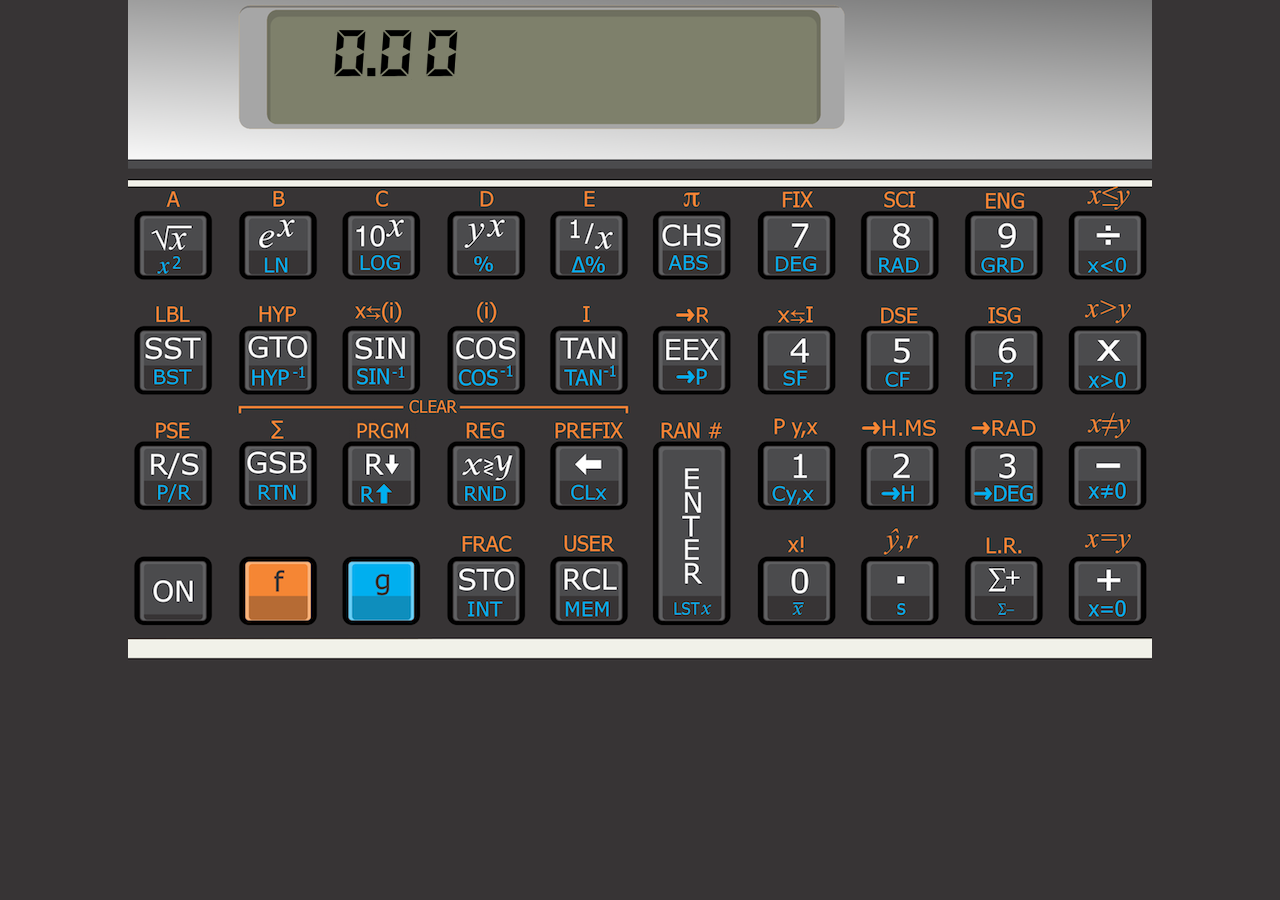
==== html/index.html @ 2ae26381 "Initial commit" ====
<!DOCTYPE html>
<html>
<head>
<title>iPhone-11C</title>
<link rel=STYLESHEET href="hp11c-iphone.css" type="text/css">
<meta http-equiv="Content-Type" content="text/html; charset=utf-8">
<SCRIPT SRC="hp11c-min-android.js" TYPE="text/javascript"></script>
<SCRIPT SRC="hp11c-iphone-patch.js" TYPE="text/javascript"></script>
<SCRIPT SRC="hp11c-coords-h.js" TYPE="text/javascript"></script>
<meta name="viewport" content="user-scalable=0, width=1024, minimum-scale=0.1, maximum-scale=6"/>
<meta name="apple-mobile-web-app-capable" content="yes" />
<meta name="apple-touch-fullscreen" content="yes" />
<meta name="apple-mobile-web-app-status-bar-style" content="black" />
<link rel="shortcut icon" href="favicon.ico">
<link rel="apple-touch-icon" href="hp11c-iphone-icon.png"/>
</head>
<body>

<div id="pointer_div" style="position: relative; height: 662px; width: 1024px; margin: auto;">

<img src="hp11c.png" style="position: absolute; left: 0px; top:0px;" id="cross" alt="">
<div style="z-index:1; position:absolute; left: 87px; top:24px; font-weight: bold; font-size: 16px; font-family: sans-serif;">
<span id="display"></span>
</div>
<div style="z-index:1; position:absolute; left: 220px; top:96px; font-size: 22px; font-family: sans-serif;">
<span id="modifier">STO</span>
</div>
<div style="z-index:1; position:absolute; left: 452px; top:96px; font-size: 22px; font-family: sans-serif;">
<span id="user">USER</span>
</div>
<div style="z-index:1; position:absolute; left: 565px; top:96px; font-size: 22px; font-family: sans-serif;">
<span id="trigo">GRAD</span>
</div>
<div style="z-index:1; position:absolute; left: 345px; top:96px; font-size: 22px; font-family: sans-serif;">
<span id="pgrm">PGRM&nbsp;&nbsp;C</span>
</div>

<img id="lcd0a" src="lcda.png" alt="" style="z-index:1; position:absolute; top:30px; visibility: hidden; left: 160px;">
<img id="lcd0b" src="lcdb.png" alt="" style="z-index:1; position:absolute; top:30px; visibility: hidden; left: 160px;">
<img id="lcd0c" src="lcdc.png" alt="" style="z-index:1; position:absolute; top:30px; visibility: hidden; left: 160px;">
<img id="lcd0d" src="lcdd.png" alt="" style="z-index:1; position:absolute; top:30px; visibility: hidden; left: 160px;">
<img id="lcd0e" src="lcde.png" alt="" style="z-index:1; position:absolute; top:30px; visibility: hidden; left: 160px;">
<img id="lcd0f" src="lcdf.png" alt="" style="z-index:1; position:absolute; top:30px; visibility: hidden; left: 160px;">
<img id="lcd0g" src="lcdg.png" alt="" style="z-index:1; position:absolute; top:30px; visibility: hidden; left: 160px;">
<img id="lcd0p" src="lcdp.png" alt="" style="z-index:1; position:absolute; top:30px; visibility: hidden; left: 160px;">
<img id="lcd0t" src="lcdt.png" alt="" style="z-index:1; position:absolute; top:30px; visibility: hidden; left: 160px;">

<img id="lcd1a" src="lcda.png" alt="" style="z-index:1; position:absolute; top:30px; visibility: hidden; left: 206px;">
<img id="lcd1b" src="lcdb.png" alt="" style="z-index:1; position:absolute; top:30px; visibility: hidden; left: 206px;">
<img id="lcd1c" src="lcdc.png" alt="" style="z-index:1; position:absolute; top:30px; visibility: hidden; left: 206px;">
<img id="lcd1d" src="lcdd.png" alt="" style="z-index:1; position:absolute; top:30px; visibility: hidden; left: 206px;">
<img id="lcd1e" src="lcde.png" alt="" style="z-index:1; position:absolute; top:30px; visibility: hidden; left: 206px;">
<img id="lcd1f" src="lcdf.png" alt="" style="z-index:1; position:absolute; top:30px; visibility: hidden; left: 206px;">
<img id="lcd1g" src="lcdg.png" alt="" style="z-index:1; position:absolute; top:30px; visibility: hidden; left: 206px;">
<img id="lcd1p" src="lcdp.png" alt="" style="z-index:1; position:absolute; top:30px; visibility: hidden; left: 206px;">
<img id="lcd1t" src="lcdt.png" alt="" style="z-index:1; position:absolute; top:30px; visibility: hidden; left: 206px;">

<img id="lcd2a" src="lcda.png" alt="" style="z-index:1; position:absolute; top:30px; visibility: hidden; left: 252px;">
<img id="lcd2b" src="lcdb.png" alt="" style="z-index:1; position:absolute; top:30px; visibility: hidden; left: 252px;">
<img id="lcd2c" src="lcdc.png" alt="" style="z-index:1; position:absolute; top:30px; visibility: hidden; left: 252px;">
<img id="lcd2d" src="lcdd.png" alt="" style="z-index:1; position:absolute; top:30px; visibility: hidden; left: 252px;">
<img id="lcd2e" src="lcde.png" alt="" style="z-index:1; position:absolute; top:30px; visibility: hidden; left: 252px;">
<img id="lcd2f" src="lcdf.png" alt="" style="z-index:1; position:absolute; top:30px; visibility: hidden; left: 252px;">
<img id="lcd2g" src="lcdg.png" alt="" style="z-index:1; position:absolute; top:30px; visibility: hidden; left: 252px;">
<img id="lcd2p" src="lcdp.png" alt="" style="z-index:1; position:absolute; top:30px; visibility: hidden; left: 252px;">
<img id="lcd2t" src="lcdt.png" alt="" style="z-index:1; position:absolute; top:30px; visibility: hidden; left: 252px;">

<img id="lcd3a" src="lcda.png" alt="" style="z-index:1; position:absolute; top:30px; visibility: hidden; left: 298px;">
<img id="lcd3b" src="lcdb.png" alt="" style="z-index:1; position:absolute; top:30px; visibility: hidden; left: 298px;">
<img id="lcd3c" src="lcdc.png" alt="" style="z-index:1; position:absolute; top:30px; visibility: hidden; left: 298px;">
<img id="lcd3d" src="lcdd.png" alt="" style="z-index:1; position:absolute; top:30px; visibility: hidden; left: 298px;">
<img id="lcd3e" src="lcde.png" alt="" style="z-index:1; position:absolute; top:30px; visibility: hidden; left: 298px;">
<img id="lcd3f" src="lcdf.png" alt="" style="z-index:1; position:absolute; top:30px; visibility: hidden; left: 298px;">
<img id="lcd3g" src="lcdg.png" alt="" style="z-index:1; position:absolute; top:30px; visibility: hidden; left: 298px;">
<img id="lcd3p" src="lcdp.png" alt="" style="z-index:1; position:absolute; top:30px; visibility: hidden; left: 298px;">
<img id="lcd3t" src="lcdt.png" alt="" style="z-index:1; position:absolute; top:30px; visibility: hidden; left: 298px;">

<img id="lcd4a" src="lcda.png" alt="" style="z-index:1; position:absolute; top:30px; visibility: hidden; left: 344px;">
<img id="lcd4b" src="lcdb.png" alt="" style="z-index:1; position:absolute; top:30px; visibility: hidden; left: 344px;">
<img id="lcd4c" src="lcdc.png" alt="" style="z-index:1; position:absolute; top:30px; visibility: hidden; left: 344px;">
<img id="lcd4d" src="lcdd.png" alt="" style="z-index:1; position:absolute; top:30px; visibility: hidden; left: 344px;">
<img id="lcd4e" src="lcde.png" alt="" style="z-index:1; position:absolute; top:30px; visibility: hidden; left: 344px;">
<img id="lcd4f" src="lcdf.png" alt="" style="z-index:1; position:absolute; top:30px; visibility: hidden; left: 344px;">
<img id="lcd4g" src="lcdg.png" alt="" style="z-index:1; position:absolute; top:30px; visibility: hidden; left: 344px;">
<img id="lcd4p" src="lcdp.png" alt="" style="z-index:1; position:absolute; top:30px; visibility: hidden; left: 344px;">
<img id="lcd4t" src="lcdt.png" alt="" style="z-index:1; position:absolute; top:30px; visibility: hidden; left: 344px;">

<img id="lcd5a" src="lcda.png" alt="" style="z-index:1; position:absolute; top:30px; visibility: hidden; left: 390px;">
<img id="lcd5b" src="lcdb.png" alt="" style="z-index:1; position:absolute; top:30px; visibility: hidden; left: 390px;">
<img id="lcd5c" src="lcdc.png" alt="" style="z-index:1; position:absolute; top:30px; visibility: hidden; left: 390px;">
<img id="lcd5d" src="lcdd.png" alt="" style="z-index:1; position:absolute; top:30px; visibility: hidden; left: 390px;">
<img id="lcd5e" src="lcde.png" alt="" style="z-index:1; position:absolute; top:30px; visibility: hidden; left: 390px;">
<img id="lcd5f" src="lcdf.png" alt="" style="z-index:1; position:absolute; top:30px; visibility: hidden; left: 390px;">
<img id="lcd5g" src="lcdg.png" alt="" style="z-index:1; position:absolute; top:30px; visibility: hidden; left: 390px;">
<img id="lcd5p" src="lcdp.png" alt="" style="z-index:1; position:absolute; top:30px; visibility: hidden; left: 390px;">
<img id="lcd5t" src="lcdt.png" alt="" style="z-index:1; position:absolute; top:30px; visibility: hidden; left: 390px;">

<img id="lcd6a" src="lcda.png" alt="" style="z-index:1; position:absolute; top:30px; visibility: hidden; left: 436px;">
<img id="lcd6b" src="lcdb.png" alt="" style="z-index:1; position:absolute; top:30px; visibility: hidden; left: 436px;">
<img id="lcd6c" src="lcdc.png" alt="" style="z-index:1; position:absolute; top:30px; visibility: hidden; left: 436px;">
<img id="lcd6d" src="lcdd.png" alt="" style="z-index:1; position:absolute; top:30px; visibility: hidden; left: 436px;">
<img id="lcd6e" src="lcde.png" alt="" style="z-index:1; position:absolute; top:30px; visibility: hidden; left: 436px;">
<img id="lcd6f" src="lcdf.png" alt="" style="z-index:1; position:absolute; top:30px; visibility: hidden; left: 436px;">
<img id="lcd6g" src="lcdg.png" alt="" style="z-index:1; position:absolute; top:30px; visibility: hidden; left: 436px;">
<img id="lcd6p" src="lcdp.png" alt="" style="z-index:1; position:absolute; top:30px; visibility: hidden; left: 436px;">
<img id="lcd6t" src="lcdt.png" alt="" style="z-index:1; position:absolute; top:30px; visibility: hidden; left: 436px;">

<img id="lcd7a" src="lcda.png" alt="" style="z-index:1; position:absolute; top:30px; visibility: hidden; left: 482px;">
<img id="lcd7b" src="lcdb.png" alt="" style="z-index:1; position:absolute; top:30px; visibility: hidden; left: 482px;">
<img id="lcd7c" src="lcdc.png" alt="" style="z-index:1; position:absolute; top:30px; visibility: hidden; left: 482px;">
<img id="lcd7d" src="lcdd.png" alt="" style="z-index:1; position:absolute; top:30px; visibility: hidden; left: 482px;">
<img id="lcd7e" src="lcde.png" alt="" style="z-index:1; position:absolute; top:30px; visibility: hidden; left: 482px;">
<img id="lcd7f" src="lcdf.png" alt="" style="z-index:1; position:absolute; top:30px; visibility: hidden; left: 482px;">
<img id="lcd7g" src="lcdg.png" alt="" style="z-index:1; position:absolute; top:30px; visibility: hidden; left: 482px;">
<img id="lcd7p" src="lcdp.png" alt="" style="z-index:1; position:absolute; top:30px; visibility: hidden; left: 482px;">
<img id="lcd7t" src="lcdt.png" alt="" style="z-index:1; position:absolute; top:30px; visibility: hidden; left: 482px;">

<img id="lcd8a" src="lcda.png" alt="" style="z-index:1; position:absolute; top:30px; visibility: hidden; left: 528px;">
<img id="lcd8b" src="lcdb.png" alt="" style="z-index:1; position:absolute; top:30px; visibility: hidden; left: 528px;">
<img id="lcd8c" src="lcdc.png" alt="" style="z-index:1; position:absolute; top:30px; visibility: hidden; left: 528px;">
<img id="lcd8d" src="lcdd.png" alt="" style="z-index:1; position:absolute; top:30px; visibility: hidden; left: 528px;">
<img id="lcd8e" src="lcde.png" alt="" style="z-index:1; position:absolute; top:30px; visibility: hidden; left: 528px;">
<img id="lcd8f" src="lcdf.png" alt="" style="z-index:1; position:absolute; top:30px; visibility: hidden; left: 528px;">
<img id="lcd8g" src="lcdg.png" alt="" style="z-index:1; position:absolute; top:30px; visibility: hidden; left: 528px;">
<img id="lcd8p" src="lcdp.png" alt="" style="z-index:1; position:absolute; top:30px; visibility: hidden; left: 528px;">
<img id="lcd8t" src="lcdt.png" alt="" style="z-index:1; position:absolute; top:30px; visibility: hidden; left: 528px;">

<img id="lcd9a" src="lcda.png" alt="" style="z-index:1; position:absolute; top:30px; visibility: hidden; left: 574px;">
<img id="lcd9b" src="lcdb.png" alt="" style="z-index:1; position:absolute; top:30px; visibility: hidden; left: 574px;">
<img id="lcd9c" src="lcdc.png" alt="" style="z-index:1; position:absolute; top:30px; visibility: hidden; left: 574px;">
<img id="lcd9d" src="lcdd.png" alt="" style="z-index:1; position:absolute; top:30px; visibility: hidden; left: 574px;">
<img id="lcd9e" src="lcde.png" alt="" style="z-index:1; position:absolute; top:30px; visibility: hidden; left: 574px;">
<img id="lcd9f" src="lcdf.png" alt="" style="z-index:1; position:absolute; top:30px; visibility: hidden; left: 574px;">
<img id="lcd9g" src="lcdg.png" alt="" style="z-index:1; position:absolute; top:30px; visibility: hidden; left: 574px;">
<img id="lcd9p" src="lcdp.png" alt="" style="z-index:1; position:absolute; top:30px; visibility: hidden; left: 574px;">
<img id="lcd9t" src="lcdt.png" alt="" style="z-index:1; position:absolute; top:30px; visibility: hidden; left: 574px;">

<img id="lcd10a" src="lcda.png" alt="" style="z-index:1; position:absolute; top:30px; visibility: hidden; left: 620px;">
<img id="lcd10b" src="lcdb.png" alt="" style="z-index:1; position:absolute; top:30px; visibility: hidden; left: 620px;">
<img id="lcd10c" src="lcdc.png" alt="" style="z-index:1; position:absolute; top:30px; visibility: hidden; left: 620px;">
<img id="lcd10d" src="lcdd.png" alt="" style="z-index:1; position:absolute; top:30px; visibility: hidden; left: 620px;">
<img id="lcd10e" src="lcde.png" alt="" style="z-index:1; position:absolute; top:30px; visibility: hidden; left: 620px;">
<img id="lcd10f" src="lcdf.png" alt="" style="z-index:1; position:absolute; top:30px; visibility: hidden; left: 620px;">
<img id="lcd10g" src="lcdg.png" alt="" style="z-index:1; position:absolute; top:30px; visibility: hidden; left: 620px;">
<img id="lcd10p" src="lcdp.png" alt="" style="z-index:1; position:absolute; top:30px; visibility: hidden; left: 620px;">
<img id="lcd10t" src="lcdt.png" alt="" style="z-index:1; position:absolute; top:30px; visibility: hidden; left: 620px;">

</div>

<script type="text/javascript" defer>
Init_hp12c();
</script>

</body>
</html>
---- html/hp11c-iphone.css ----
div#pointer_div img {
    border: 0;
    padding: 0;
	margin-left: 0;
	margin-top: 0;
	margin-right: 0;
	margin-bottom: 0;
	float: none;
	clear: right;
}

div {
	margin: 0 0 0 0;
}

body {
	padding: 0 0 0 0;
	margin: 0 0 0 0;
	background-color: #373435;
}
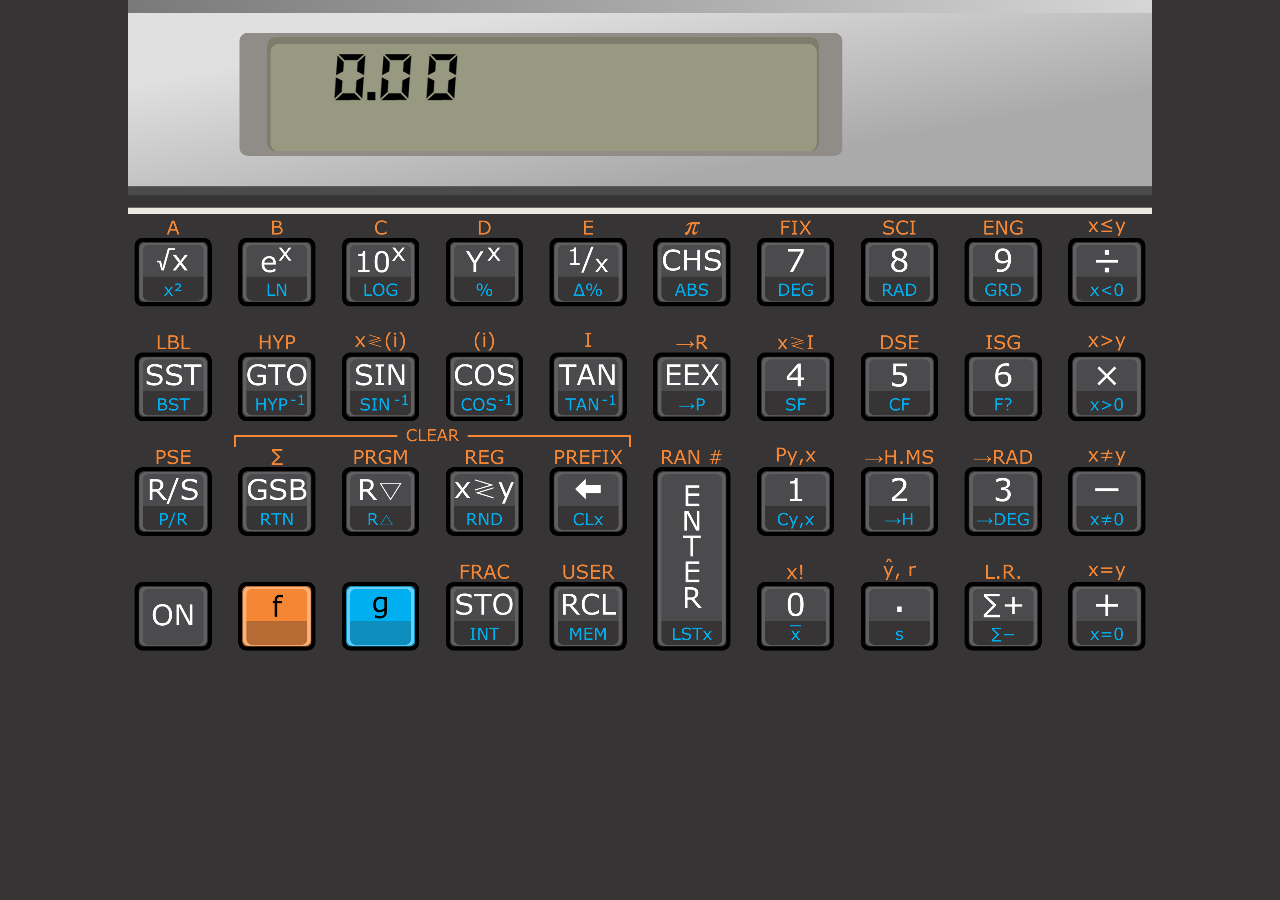
==== commit e102998e: "Updated version" ====
--- a/html/index.html
+++ b/html/index.html
@@ -22,128 +22,128 @@
 <div style="z-index:1; position:absolute; left: 87px; top:24px; font-weight: bold; font-size: 16px; font-family: sans-serif;">
 <span id="display"></span>
 </div>
-<div style="z-index:1; position:absolute; left: 220px; top:96px; font-size: 22px; font-family: sans-serif;">
+<div style="z-index:1; position:absolute; left: 220px; top:118px; font-size: 22px; font-family: sans-serif;">
 <span id="modifier">STO</span>
 </div>
-<div style="z-index:1; position:absolute; left: 452px; top:96px; font-size: 22px; font-family: sans-serif;">
+<div style="z-index:1; position:absolute; left: 452px; top:118px; font-size: 22px; font-family: sans-serif;">
 <span id="user">USER</span>
 </div>
-<div style="z-index:1; position:absolute; left: 565px; top:96px; font-size: 22px; font-family: sans-serif;">
+<div style="z-index:1; position:absolute; left: 565px; top:118px; font-size: 22px; font-family: sans-serif;">
 <span id="trigo">GRAD</span>
 </div>
-<div style="z-index:1; position:absolute; left: 345px; top:96px; font-size: 22px; font-family: sans-serif;">
+<div style="z-index:1; position:absolute; left: 345px; top:118px; font-size: 22px; font-family: sans-serif;">
 <span id="pgrm">PGRM&nbsp;&nbsp;C</span>
 </div>
 
-<img id="lcd0a" src="lcda.png" alt="" style="z-index:1; position:absolute; top:30px; visibility: hidden; left: 160px;">
-<img id="lcd0b" src="lcdb.png" alt="" style="z-index:1; position:absolute; top:30px; visibility: hidden; left: 160px;">
-<img id="lcd0c" src="lcdc.png" alt="" style="z-index:1; position:absolute; top:30px; visibility: hidden; left: 160px;">
-<img id="lcd0d" src="lcdd.png" alt="" style="z-index:1; position:absolute; top:30px; visibility: hidden; left: 160px;">
-<img id="lcd0e" src="lcde.png" alt="" style="z-index:1; position:absolute; top:30px; visibility: hidden; left: 160px;">
-<img id="lcd0f" src="lcdf.png" alt="" style="z-index:1; position:absolute; top:30px; visibility: hidden; left: 160px;">
-<img id="lcd0g" src="lcdg.png" alt="" style="z-index:1; position:absolute; top:30px; visibility: hidden; left: 160px;">
-<img id="lcd0p" src="lcdp.png" alt="" style="z-index:1; position:absolute; top:30px; visibility: hidden; left: 160px;">
-<img id="lcd0t" src="lcdt.png" alt="" style="z-index:1; position:absolute; top:30px; visibility: hidden; left: 160px;">
+<img id="lcd0a" src="lcda.png" alt="" style="z-index:1; position:absolute; top:54px; visibility: hidden; left: 160px;">
+<img id="lcd0b" src="lcdb.png" alt="" style="z-index:1; position:absolute; top:54px; visibility: hidden; left: 160px;">
+<img id="lcd0c" src="lcdc.png" alt="" style="z-index:1; position:absolute; top:54px; visibility: hidden; left: 160px;">
+<img id="lcd0d" src="lcdd.png" alt="" style="z-index:1; position:absolute; top:54px; visibility: hidden; left: 160px;">
+<img id="lcd0e" src="lcde.png" alt="" style="z-index:1; position:absolute; top:54px; visibility: hidden; left: 160px;">
+<img id="lcd0f" src="lcdf.png" alt="" style="z-index:1; position:absolute; top:54px; visibility: hidden; left: 160px;">
+<img id="lcd0g" src="lcdg.png" alt="" style="z-index:1; position:absolute; top:54px; visibility: hidden; left: 160px;">
+<img id="lcd0p" src="lcdp.png" alt="" style="z-index:1; position:absolute; top:54px; visibility: hidden; left: 160px;">
+<img id="lcd0t" src="lcdt.png" alt="" style="z-index:1; position:absolute; top:54px; visibility: hidden; left: 160px;">
 
-<img id="lcd1a" src="lcda.png" alt="" style="z-index:1; position:absolute; top:30px; visibility: hidden; left: 206px;">
-<img id="lcd1b" src="lcdb.png" alt="" style="z-index:1; position:absolute; top:30px; visibility: hidden; left: 206px;">
-<img id="lcd1c" src="lcdc.png" alt="" style="z-index:1; position:absolute; top:30px; visibility: hidden; left: 206px;">
-<img id="lcd1d" src="lcdd.png" alt="" style="z-index:1; position:absolute; top:30px; visibility: hidden; left: 206px;">
-<img id="lcd1e" src="lcde.png" alt="" style="z-index:1; position:absolute; top:30px; visibility: hidden; left: 206px;">
-<img id="lcd1f" src="lcdf.png" alt="" style="z-index:1; position:absolute; top:30px; visibility: hidden; left: 206px;">
-<img id="lcd1g" src="lcdg.png" alt="" style="z-index:1; position:absolute; top:30px; visibility: hidden; left: 206px;">
-<img id="lcd1p" src="lcdp.png" alt="" style="z-index:1; position:absolute; top:30px; visibility: hidden; left: 206px;">
-<img id="lcd1t" src="lcdt.png" alt="" style="z-index:1; position:absolute; top:30px; visibility: hidden; left: 206px;">
+<img id="lcd1a" src="lcda.png" alt="" style="z-index:1; position:absolute; top:54px; visibility: hidden; left: 206px;">
+<img id="lcd1b" src="lcdb.png" alt="" style="z-index:1; position:absolute; top:54px; visibility: hidden; left: 206px;">
+<img id="lcd1c" src="lcdc.png" alt="" style="z-index:1; position:absolute; top:54px; visibility: hidden; left: 206px;">
+<img id="lcd1d" src="lcdd.png" alt="" style="z-index:1; position:absolute; top:54px; visibility: hidden; left: 206px;">
+<img id="lcd1e" src="lcde.png" alt="" style="z-index:1; position:absolute; top:54px; visibility: hidden; left: 206px;">
+<img id="lcd1f" src="lcdf.png" alt="" style="z-index:1; position:absolute; top:54px; visibility: hidden; left: 206px;">
+<img id="lcd1g" src="lcdg.png" alt="" style="z-index:1; position:absolute; top:54px; visibility: hidden; left: 206px;">
+<img id="lcd1p" src="lcdp.png" alt="" style="z-index:1; position:absolute; top:54px; visibility: hidden; left: 206px;">
+<img id="lcd1t" src="lcdt.png" alt="" style="z-index:1; position:absolute; top:54px; visibility: hidden; left: 206px;">
 
-<img id="lcd2a" src="lcda.png" alt="" style="z-index:1; position:absolute; top:30px; visibility: hidden; left: 252px;">
-<img id="lcd2b" src="lcdb.png" alt="" style="z-index:1; position:absolute; top:30px; visibility: hidden; left: 252px;">
-<img id="lcd2c" src="lcdc.png" alt="" style="z-index:1; position:absolute; top:30px; visibility: hidden; left: 252px;">
-<img id="lcd2d" src="lcdd.png" alt="" style="z-index:1; position:absolute; top:30px; visibility: hidden; left: 252px;">
-<img id="lcd2e" src="lcde.png" alt="" style="z-index:1; position:absolute; top:30px; visibility: hidden; left: 252px;">
-<img id="lcd2f" src="lcdf.png" alt="" style="z-index:1; position:absolute; top:30px; visibility: hidden; left: 252px;">
-<img id="lcd2g" src="lcdg.png" alt="" style="z-index:1; position:absolute; top:30px; visibility: hidden; left: 252px;">
-<img id="lcd2p" src="lcdp.png" alt="" style="z-index:1; position:absolute; top:30px; visibility: hidden; left: 252px;">
-<img id="lcd2t" src="lcdt.png" alt="" style="z-index:1; position:absolute; top:30px; visibility: hidden; left: 252px;">
+<img id="lcd2a" src="lcda.png" alt="" style="z-index:1; position:absolute; top:54px; visibility: hidden; left: 252px;">
+<img id="lcd2b" src="lcdb.png" alt="" style="z-index:1; position:absolute; top:54px; visibility: hidden; left: 252px;">
+<img id="lcd2c" src="lcdc.png" alt="" style="z-index:1; position:absolute; top:54px; visibility: hidden; left: 252px;">
+<img id="lcd2d" src="lcdd.png" alt="" style="z-index:1; position:absolute; top:54px; visibility: hidden; left: 252px;">
+<img id="lcd2e" src="lcde.png" alt="" style="z-index:1; position:absolute; top:54px; visibility: hidden; left: 252px;">
+<img id="lcd2f" src="lcdf.png" alt="" style="z-index:1; position:absolute; top:54px; visibility: hidden; left: 252px;">
+<img id="lcd2g" src="lcdg.png" alt="" style="z-index:1; position:absolute; top:54px; visibility: hidden; left: 252px;">
+<img id="lcd2p" src="lcdp.png" alt="" style="z-index:1; position:absolute; top:54px; visibility: hidden; left: 252px;">
+<img id="lcd2t" src="lcdt.png" alt="" style="z-index:1; position:absolute; top:54px; visibility: hidden; left: 252px;">
 
-<img id="lcd3a" src="lcda.png" alt="" style="z-index:1; position:absolute; top:30px; visibility: hidden; left: 298px;">
-<img id="lcd3b" src="lcdb.png" alt="" style="z-index:1; position:absolute; top:30px; visibility: hidden; left: 298px;">
-<img id="lcd3c" src="lcdc.png" alt="" style="z-index:1; position:absolute; top:30px; visibility: hidden; left: 298px;">
-<img id="lcd3d" src="lcdd.png" alt="" style="z-index:1; position:absolute; top:30px; visibility: hidden; left: 298px;">
-<img id="lcd3e" src="lcde.png" alt="" style="z-index:1; position:absolute; top:30px; visibility: hidden; left: 298px;">
-<img id="lcd3f" src="lcdf.png" alt="" style="z-index:1; position:absolute; top:30px; visibility: hidden; left: 298px;">
-<img id="lcd3g" src="lcdg.png" alt="" style="z-index:1; position:absolute; top:30px; visibility: hidden; left: 298px;">
-<img id="lcd3p" src="lcdp.png" alt="" style="z-index:1; position:absolute; top:30px; visibility: hidden; left: 298px;">
-<img id="lcd3t" src="lcdt.png" alt="" style="z-index:1; position:absolute; top:30px; visibility: hidden; left: 298px;">
+<img id="lcd3a" src="lcda.png" alt="" style="z-index:1; position:absolute; top:54px; visibility: hidden; left: 298px;">
+<img id="lcd3b" src="lcdb.png" alt="" style="z-index:1; position:absolute; top:54px; visibility: hidden; left: 298px;">
+<img id="lcd3c" src="lcdc.png" alt="" style="z-index:1; position:absolute; top:54px; visibility: hidden; left: 298px;">
+<img id="lcd3d" src="lcdd.png" alt="" style="z-index:1; position:absolute; top:54px; visibility: hidden; left: 298px;">
+<img id="lcd3e" src="lcde.png" alt="" style="z-index:1; position:absolute; top:54px; visibility: hidden; left: 298px;">
+<img id="lcd3f" src="lcdf.png" alt="" style="z-index:1; position:absolute; top:54px; visibility: hidden; left: 298px;">
+<img id="lcd3g" src="lcdg.png" alt="" style="z-index:1; position:absolute; top:54px; visibility: hidden; left: 298px;">
+<img id="lcd3p" src="lcdp.png" alt="" style="z-index:1; position:absolute; top:54px; visibility: hidden; left: 298px;">
+<img id="lcd3t" src="lcdt.png" alt="" style="z-index:1; position:absolute; top:54px; visibility: hidden; left: 298px;">
 
-<img id="lcd4a" src="lcda.png" alt="" style="z-index:1; position:absolute; top:30px; visibility: hidden; left: 344px;">
-<img id="lcd4b" src="lcdb.png" alt="" style="z-index:1; position:absolute; top:30px; visibility: hidden; left: 344px;">
-<img id="lcd4c" src="lcdc.png" alt="" style="z-index:1; position:absolute; top:30px; visibility: hidden; left: 344px;">
-<img id="lcd4d" src="lcdd.png" alt="" style="z-index:1; position:absolute; top:30px; visibility: hidden; left: 344px;">
-<img id="lcd4e" src="lcde.png" alt="" style="z-index:1; position:absolute; top:30px; visibility: hidden; left: 344px;">
-<img id="lcd4f" src="lcdf.png" alt="" style="z-index:1; position:absolute; top:30px; visibility: hidden; left: 344px;">
-<img id="lcd4g" src="lcdg.png" alt="" style="z-index:1; position:absolute; top:30px; visibility: hidden; left: 344px;">
-<img id="lcd4p" src="lcdp.png" alt="" style="z-index:1; position:absolute; top:30px; visibility: hidden; left: 344px;">
-<img id="lcd4t" src="lcdt.png" alt="" style="z-index:1; position:absolute; top:30px; visibility: hidden; left: 344px;">
+<img id="lcd4a" src="lcda.png" alt="" style="z-index:1; position:absolute; top:54px; visibility: hidden; left: 344px;">
+<img id="lcd4b" src="lcdb.png" alt="" style="z-index:1; position:absolute; top:54px; visibility: hidden; left: 344px;">
+<img id="lcd4c" src="lcdc.png" alt="" style="z-index:1; position:absolute; top:54px; visibility: hidden; left: 344px;">
+<img id="lcd4d" src="lcdd.png" alt="" style="z-index:1; position:absolute; top:54px; visibility: hidden; left: 344px;">
+<img id="lcd4e" src="lcde.png" alt="" style="z-index:1; position:absolute; top:54px; visibility: hidden; left: 344px;">
+<img id="lcd4f" src="lcdf.png" alt="" style="z-index:1; position:absolute; top:54px; visibility: hidden; left: 344px;">
+<img id="lcd4g" src="lcdg.png" alt="" style="z-index:1; position:absolute; top:54px; visibility: hidden; left: 344px;">
+<img id="lcd4p" src="lcdp.png" alt="" style="z-index:1; position:absolute; top:54px; visibility: hidden; left: 344px;">
+<img id="lcd4t" src="lcdt.png" alt="" style="z-index:1; position:absolute; top:54px; visibility: hidden; left: 344px;">
 
-<img id="lcd5a" src="lcda.png" alt="" style="z-index:1; position:absolute; top:30px; visibility: hidden; left: 390px;">
-<img id="lcd5b" src="lcdb.png" alt="" style="z-index:1; position:absolute; top:30px; visibility: hidden; left: 390px;">
-<img id="lcd5c" src="lcdc.png" alt="" style="z-index:1; position:absolute; top:30px; visibility: hidden; left: 390px;">
-<img id="lcd5d" src="lcdd.png" alt="" style="z-index:1; position:absolute; top:30px; visibility: hidden; left: 390px;">
-<img id="lcd5e" src="lcde.png" alt="" style="z-index:1; position:absolute; top:30px; visibility: hidden; left: 390px;">
-<img id="lcd5f" src="lcdf.png" alt="" style="z-index:1; position:absolute; top:30px; visibility: hidden; left: 390px;">
-<img id="lcd5g" src="lcdg.png" alt="" style="z-index:1; position:absolute; top:30px; visibility: hidden; left: 390px;">
-<img id="lcd5p" src="lcdp.png" alt="" style="z-index:1; position:absolute; top:30px; visibility: hidden; left: 390px;">
-<img id="lcd5t" src="lcdt.png" alt="" style="z-index:1; position:absolute; top:30px; visibility: hidden; left: 390px;">
+<img id="lcd5a" src="lcda.png" alt="" style="z-index:1; position:absolute; top:54px; visibility: hidden; left: 390px;">
+<img id="lcd5b" src="lcdb.png" alt="" style="z-index:1; position:absolute; top:54px; visibility: hidden; left: 390px;">
+<img id="lcd5c" src="lcdc.png" alt="" style="z-index:1; position:absolute; top:54px; visibility: hidden; left: 390px;">
+<img id="lcd5d" src="lcdd.png" alt="" style="z-index:1; position:absolute; top:54px; visibility: hidden; left: 390px;">
+<img id="lcd5e" src="lcde.png" alt="" style="z-index:1; position:absolute; top:54px; visibility: hidden; left: 390px;">
+<img id="lcd5f" src="lcdf.png" alt="" style="z-index:1; position:absolute; top:54px; visibility: hidden; left: 390px;">
+<img id="lcd5g" src="lcdg.png" alt="" style="z-index:1; position:absolute; top:54px; visibility: hidden; left: 390px;">
+<img id="lcd5p" src="lcdp.png" alt="" style="z-index:1; position:absolute; top:54px; visibility: hidden; left: 390px;">
+<img id="lcd5t" src="lcdt.png" alt="" style="z-index:1; position:absolute; top:54px; visibility: hidden; left: 390px;">
 
-<img id="lcd6a" src="lcda.png" alt="" style="z-index:1; position:absolute; top:30px; visibility: hidden; left: 436px;">
-<img id="lcd6b" src="lcdb.png" alt="" style="z-index:1; position:absolute; top:30px; visibility: hidden; left: 436px;">
-<img id="lcd6c" src="lcdc.png" alt="" style="z-index:1; position:absolute; top:30px; visibility: hidden; left: 436px;">
-<img id="lcd6d" src="lcdd.png" alt="" style="z-index:1; position:absolute; top:30px; visibility: hidden; left: 436px;">
-<img id="lcd6e" src="lcde.png" alt="" style="z-index:1; position:absolute; top:30px; visibility: hidden; left: 436px;">
-<img id="lcd6f" src="lcdf.png" alt="" style="z-index:1; position:absolute; top:30px; visibility: hidden; left: 436px;">
-<img id="lcd6g" src="lcdg.png" alt="" style="z-index:1; position:absolute; top:30px; visibility: hidden; left: 436px;">
-<img id="lcd6p" src="lcdp.png" alt="" style="z-index:1; position:absolute; top:30px; visibility: hidden; left: 436px;">
-<img id="lcd6t" src="lcdt.png" alt="" style="z-index:1; position:absolute; top:30px; visibility: hidden; left: 436px;">
+<img id="lcd6a" src="lcda.png" alt="" style="z-index:1; position:absolute; top:54px; visibility: hidden; left: 436px;">
+<img id="lcd6b" src="lcdb.png" alt="" style="z-index:1; position:absolute; top:54px; visibility: hidden; left: 436px;">
+<img id="lcd6c" src="lcdc.png" alt="" style="z-index:1; position:absolute; top:54px; visibility: hidden; left: 436px;">
+<img id="lcd6d" src="lcdd.png" alt="" style="z-index:1; position:absolute; top:54px; visibility: hidden; left: 436px;">
+<img id="lcd6e" src="lcde.png" alt="" style="z-index:1; position:absolute; top:54px; visibility: hidden; left: 436px;">
+<img id="lcd6f" src="lcdf.png" alt="" style="z-index:1; position:absolute; top:54px; visibility: hidden; left: 436px;">
+<img id="lcd6g" src="lcdg.png" alt="" style="z-index:1; position:absolute; top:54px; visibility: hidden; left: 436px;">
+<img id="lcd6p" src="lcdp.png" alt="" style="z-index:1; position:absolute; top:54px; visibility: hidden; left: 436px;">
+<img id="lcd6t" src="lcdt.png" alt="" style="z-index:1; position:absolute; top:54px; visibility: hidden; left: 436px;">
 
-<img id="lcd7a" src="lcda.png" alt="" style="z-index:1; position:absolute; top:30px; visibility: hidden; left: 482px;">
-<img id="lcd7b" src="lcdb.png" alt="" style="z-index:1; position:absolute; top:30px; visibility: hidden; left: 482px;">
-<img id="lcd7c" src="lcdc.png" alt="" style="z-index:1; position:absolute; top:30px; visibility: hidden; left: 482px;">
-<img id="lcd7d" src="lcdd.png" alt="" style="z-index:1; position:absolute; top:30px; visibility: hidden; left: 482px;">
-<img id="lcd7e" src="lcde.png" alt="" style="z-index:1; position:absolute; top:30px; visibility: hidden; left: 482px;">
-<img id="lcd7f" src="lcdf.png" alt="" style="z-index:1; position:absolute; top:30px; visibility: hidden; left: 482px;">
-<img id="lcd7g" src="lcdg.png" alt="" style="z-index:1; position:absolute; top:30px; visibility: hidden; left: 482px;">
-<img id="lcd7p" src="lcdp.png" alt="" style="z-index:1; position:absolute; top:30px; visibility: hidden; left: 482px;">
-<img id="lcd7t" src="lcdt.png" alt="" style="z-index:1; position:absolute; top:30px; visibility: hidden; left: 482px;">
+<img id="lcd7a" src="lcda.png" alt="" style="z-index:1; position:absolute; top:54px; visibility: hidden; left: 482px;">
+<img id="lcd7b" src="lcdb.png" alt="" style="z-index:1; position:absolute; top:54px; visibility: hidden; left: 482px;">
+<img id="lcd7c" src="lcdc.png" alt="" style="z-index:1; position:absolute; top:54px; visibility: hidden; left: 482px;">
+<img id="lcd7d" src="lcdd.png" alt="" style="z-index:1; position:absolute; top:54px; visibility: hidden; left: 482px;">
+<img id="lcd7e" src="lcde.png" alt="" style="z-index:1; position:absolute; top:54px; visibility: hidden; left: 482px;">
+<img id="lcd7f" src="lcdf.png" alt="" style="z-index:1; position:absolute; top:54px; visibility: hidden; left: 482px;">
+<img id="lcd7g" src="lcdg.png" alt="" style="z-index:1; position:absolute; top:54px; visibility: hidden; left: 482px;">
+<img id="lcd7p" src="lcdp.png" alt="" style="z-index:1; position:absolute; top:54px; visibility: hidden; left: 482px;">
+<img id="lcd7t" src="lcdt.png" alt="" style="z-index:1; position:absolute; top:54px; visibility: hidden; left: 482px;">
 
-<img id="lcd8a" src="lcda.png" alt="" style="z-index:1; position:absolute; top:30px; visibility: hidden; left: 528px;">
-<img id="lcd8b" src="lcdb.png" alt="" style="z-index:1; position:absolute; top:30px; visibility: hidden; left: 528px;">
-<img id="lcd8c" src="lcdc.png" alt="" style="z-index:1; position:absolute; top:30px; visibility: hidden; left: 528px;">
-<img id="lcd8d" src="lcdd.png" alt="" style="z-index:1; position:absolute; top:30px; visibility: hidden; left: 528px;">
-<img id="lcd8e" src="lcde.png" alt="" style="z-index:1; position:absolute; top:30px; visibility: hidden; left: 528px;">
-<img id="lcd8f" src="lcdf.png" alt="" style="z-index:1; position:absolute; top:30px; visibility: hidden; left: 528px;">
-<img id="lcd8g" src="lcdg.png" alt="" style="z-index:1; position:absolute; top:30px; visibility: hidden; left: 528px;">
-<img id="lcd8p" src="lcdp.png" alt="" style="z-index:1; position:absolute; top:30px; visibility: hidden; left: 528px;">
-<img id="lcd8t" src="lcdt.png" alt="" style="z-index:1; position:absolute; top:30px; visibility: hidden; left: 528px;">
+<img id="lcd8a" src="lcda.png" alt="" style="z-index:1; position:absolute; top:54px; visibility: hidden; left: 528px;">
+<img id="lcd8b" src="lcdb.png" alt="" style="z-index:1; position:absolute; top:54px; visibility: hidden; left: 528px;">
+<img id="lcd8c" src="lcdc.png" alt="" style="z-index:1; position:absolute; top:54px; visibility: hidden; left: 528px;">
+<img id="lcd8d" src="lcdd.png" alt="" style="z-index:1; position:absolute; top:54px; visibility: hidden; left: 528px;">
+<img id="lcd8e" src="lcde.png" alt="" style="z-index:1; position:absolute; top:54px; visibility: hidden; left: 528px;">
+<img id="lcd8f" src="lcdf.png" alt="" style="z-index:1; position:absolute; top:54px; visibility: hidden; left: 528px;">
+<img id="lcd8g" src="lcdg.png" alt="" style="z-index:1; position:absolute; top:54px; visibility: hidden; left: 528px;">
+<img id="lcd8p" src="lcdp.png" alt="" style="z-index:1; position:absolute; top:54px; visibility: hidden; left: 528px;">
+<img id="lcd8t" src="lcdt.png" alt="" style="z-index:1; position:absolute; top:54px; visibility: hidden; left: 528px;">
 
-<img id="lcd9a" src="lcda.png" alt="" style="z-index:1; position:absolute; top:30px; visibility: hidden; left: 574px;">
-<img id="lcd9b" src="lcdb.png" alt="" style="z-index:1; position:absolute; top:30px; visibility: hidden; left: 574px;">
-<img id="lcd9c" src="lcdc.png" alt="" style="z-index:1; position:absolute; top:30px; visibility: hidden; left: 574px;">
-<img id="lcd9d" src="lcdd.png" alt="" style="z-index:1; position:absolute; top:30px; visibility: hidden; left: 574px;">
-<img id="lcd9e" src="lcde.png" alt="" style="z-index:1; position:absolute; top:30px; visibility: hidden; left: 574px;">
-<img id="lcd9f" src="lcdf.png" alt="" style="z-index:1; position:absolute; top:30px; visibility: hidden; left: 574px;">
-<img id="lcd9g" src="lcdg.png" alt="" style="z-index:1; position:absolute; top:30px; visibility: hidden; left: 574px;">
-<img id="lcd9p" src="lcdp.png" alt="" style="z-index:1; position:absolute; top:30px; visibility: hidden; left: 574px;">
-<img id="lcd9t" src="lcdt.png" alt="" style="z-index:1; position:absolute; top:30px; visibility: hidden; left: 574px;">
+<img id="lcd9a" src="lcda.png" alt="" style="z-index:1; position:absolute; top:54px; visibility: hidden; left: 574px;">
+<img id="lcd9b" src="lcdb.png" alt="" style="z-index:1; position:absolute; top:54px; visibility: hidden; left: 574px;">
+<img id="lcd9c" src="lcdc.png" alt="" style="z-index:1; position:absolute; top:54px; visibility: hidden; left: 574px;">
+<img id="lcd9d" src="lcdd.png" alt="" style="z-index:1; position:absolute; top:54px; visibility: hidden; left: 574px;">
+<img id="lcd9e" src="lcde.png" alt="" style="z-index:1; position:absolute; top:54px; visibility: hidden; left: 574px;">
+<img id="lcd9f" src="lcdf.png" alt="" style="z-index:1; position:absolute; top:54px; visibility: hidden; left: 574px;">
+<img id="lcd9g" src="lcdg.png" alt="" style="z-index:1; position:absolute; top:54px; visibility: hidden; left: 574px;">
+<img id="lcd9p" src="lcdp.png" alt="" style="z-index:1; position:absolute; top:54px; visibility: hidden; left: 574px;">
+<img id="lcd9t" src="lcdt.png" alt="" style="z-index:1; position:absolute; top:54px; visibility: hidden; left: 574px;">
 
-<img id="lcd10a" src="lcda.png" alt="" style="z-index:1; position:absolute; top:30px; visibility: hidden; left: 620px;">
-<img id="lcd10b" src="lcdb.png" alt="" style="z-index:1; position:absolute; top:30px; visibility: hidden; left: 620px;">
-<img id="lcd10c" src="lcdc.png" alt="" style="z-index:1; position:absolute; top:30px; visibility: hidden; left: 620px;">
-<img id="lcd10d" src="lcdd.png" alt="" style="z-index:1; position:absolute; top:30px; visibility: hidden; left: 620px;">
-<img id="lcd10e" src="lcde.png" alt="" style="z-index:1; position:absolute; top:30px; visibility: hidden; left: 620px;">
-<img id="lcd10f" src="lcdf.png" alt="" style="z-index:1; position:absolute; top:30px; visibility: hidden; left: 620px;">
-<img id="lcd10g" src="lcdg.png" alt="" style="z-index:1; position:absolute; top:30px; visibility: hidden; left: 620px;">
-<img id="lcd10p" src="lcdp.png" alt="" style="z-index:1; position:absolute; top:30px; visibility: hidden; left: 620px;">
-<img id="lcd10t" src="lcdt.png" alt="" style="z-index:1; position:absolute; top:30px; visibility: hidden; left: 620px;">
+<img id="lcd10a" src="lcda.png" alt="" style="z-index:1; position:absolute; top:54px; visibility: hidden; left: 620px;">
+<img id="lcd10b" src="lcdb.png" alt="" style="z-index:1; position:absolute; top:54px; visibility: hidden; left: 620px;">
+<img id="lcd10c" src="lcdc.png" alt="" style="z-index:1; position:absolute; top:54px; visibility: hidden; left: 620px;">
+<img id="lcd10d" src="lcdd.png" alt="" style="z-index:1; position:absolute; top:54px; visibility: hidden; left: 620px;">
+<img id="lcd10e" src="lcde.png" alt="" style="z-index:1; position:absolute; top:54px; visibility: hidden; left: 620px;">
+<img id="lcd10f" src="lcdf.png" alt="" style="z-index:1; position:absolute; top:54px; visibility: hidden; left: 620px;">
+<img id="lcd10g" src="lcdg.png" alt="" style="z-index:1; position:absolute; top:54px; visibility: hidden; left: 620px;">
+<img id="lcd10p" src="lcdp.png" alt="" style="z-index:1; position:absolute; top:54px; visibility: hidden; left: 620px;">
+<img id="lcd10t" src="lcdt.png" alt="" style="z-index:1; position:absolute; top:54px; visibility: hidden; left: 620px;">
 
 </div>
 
